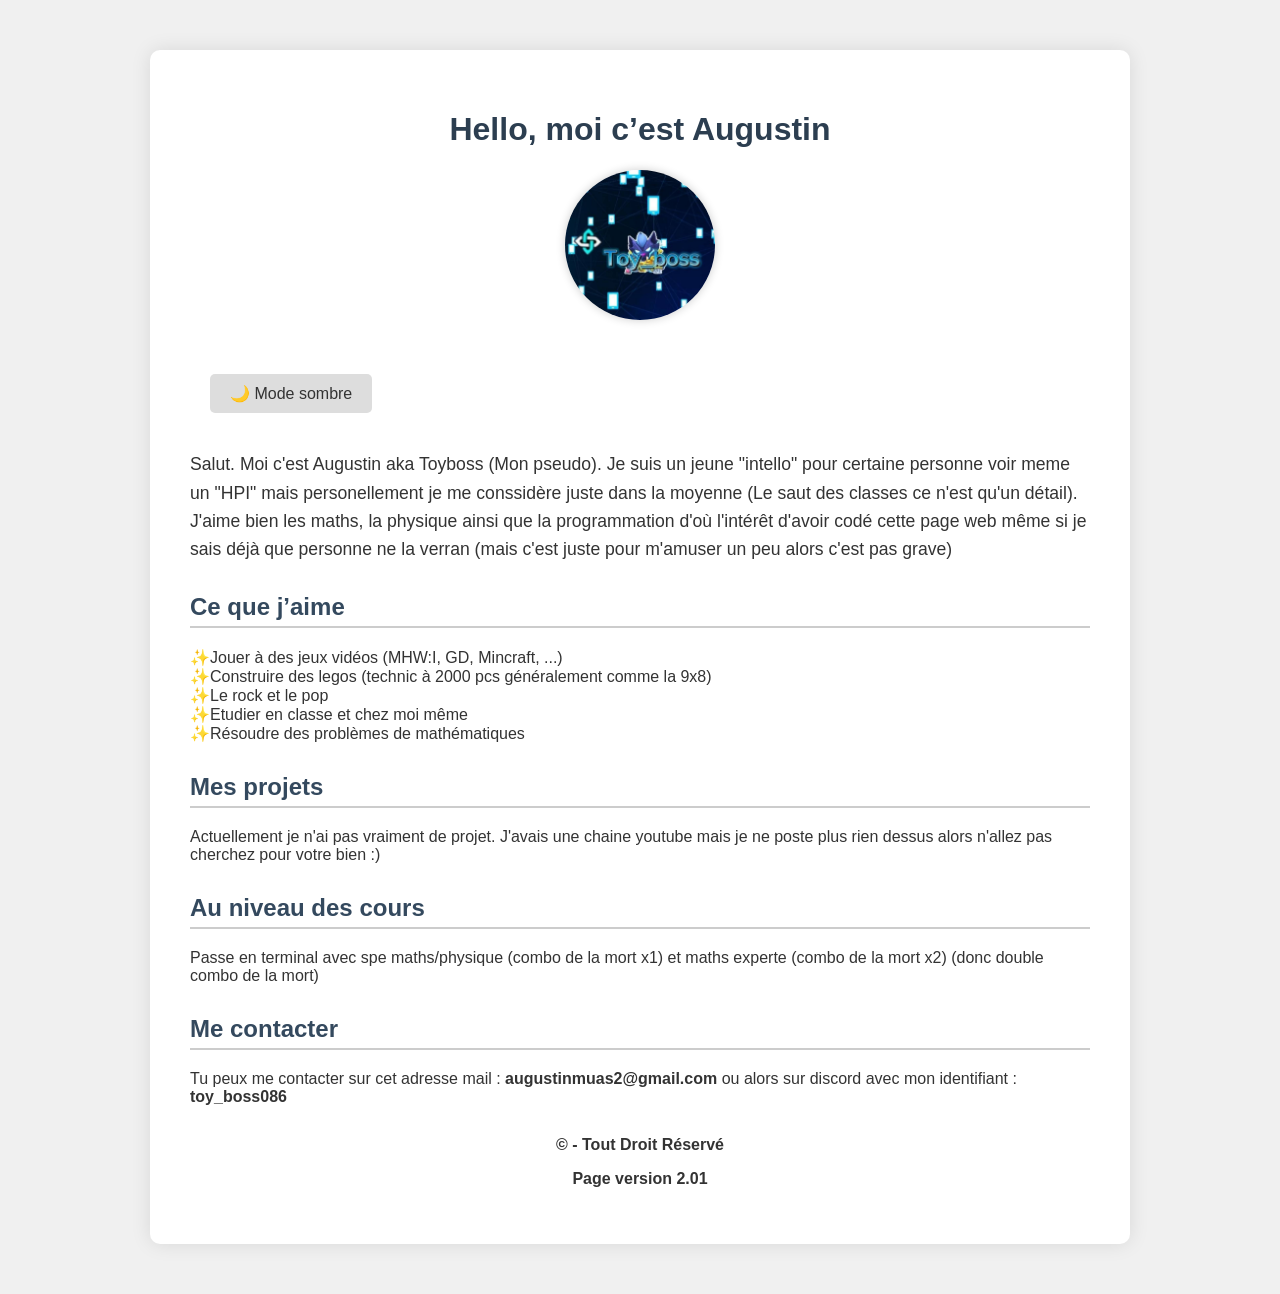
==== index.html @ 246f9c39 "Update index.html" ====
<!DOCTYPE html>
<html lang="fr">
<head>
  <meta charset="UTF-8">
  <title>Ma page Web officiel</title>
  <link rel="stylesheet" href="style.css">
</head>
<body>
  <div class="container">
    <h1>Hello, moi c’est Augustin</h1>
	<body class="light-mode">
    <div class="photo">
      <img src="PP.jpg" alt="Photo de profil">
    </div>
	<button id="toggle-theme">🌙 Mode sombre</button>
    <div class="bio">
      <p>Salut. Moi c'est Augustin aka Toyboss (Mon pseudo). Je suis un jeune "intello" pour certaine personne voir meme un "HPI" mais personellement je me conssidère juste dans la moyenne (Le saut des classes ce n'est qu'un détail). J'aime bien les maths, la physique ainsi que la programmation d'où l'intérêt d'avoir codé cette page web même si je sais déjà que personne ne la verran (mais c'est juste pour m'amuser un peu alors c'est pas grave)</p>
    </div>

    <div class="section">
      <h2>Ce que j’aime</h2>
      <ul>
        <li>Jouer à des jeux vidéos (MHW:I, GD, Mincraft, ...)</li>
        <li>Construire des legos (technic à 2000 pcs généralement comme la 9x8)</li>
        <li>Le rock et le pop</li>
        <li>Etudier en classe et chez moi même</li>
		<li>Résoudre des problèmes de mathématiques</li>
      </ul>
    </div>

    <div class="section">
      <h2>Mes projets</h2>
      <p>Actuellement je n'ai pas vraiment de projet. J'avais une chaine youtube mais je ne poste plus rien dessus alors n'allez pas cherchez pour votre bien :)</p>
    </div>

	<div class="section">
		<h2>Au niveau des cours</h2>
		<p>Passe en terminal avec  spe maths/physique (combo de la mort x1) et maths experte (combo de la mort x2) (donc double combo de la mort)</p>
	</div>
		
    <div class="section">
      <h2>Me contacter</h2>
      <p>Tu peux me contacter sur cet adresse mail : <strong>augustinmuas2@gmail.com</strong> ou alors sur discord avec mon identifiant : <strong>toy_boss086</strong></p>
    </div>
	
	 <div class="section">
	</div>
	
	
<script>  
const toggleBtn = document.getElementById('toggle-theme');
const body = document.body;

toggleBtn.addEventListener('click', () => {
  body.classList.toggle('light-mode');
  body.classList.toggle('dark-mode');

  // Changer le texte du bouton
  if (body.classList.contains('dark-mode')) {
    toggleBtn.textContent = '☀️ Mode clair';
  } else {
    toggleBtn.textContent = '🌙 Mode sombre';
  }
});
</script>
<footer>
	<strong><p> © - Tout Droit Réservé</p></strong>
	<strong><p>Page version 2.01</p></strong>
</footer>
</body>
</html>
---- style.css ----
body {
	margin: 0;
	font-family: 'Segoe UI', sans-serif;
	transition: background-color 0.5s ease, color 0.5s ease;
	}

	body.light-mode {
	background-color: #f0f0f0;
	color: #333;
	}
	body.dark-mode {
	background-color: #121212;
	color: #f0f0f0;
	}
    .container {
      max-width: 900px;
      margin: 50px auto;
      background-color: white;
      padding: 40px;
      box-shadow: 0 0 20px rgba(0,0,0,0.1);
      border-radius: 10px;
	  transition: background-color 0.5s ease;
    }
	body.dark-mode .container {
	background-color: rgba(30, 30, 30, 0.8);
	}
	button {
	margin: 20px;
	padding: 10px 20px;
	font-size: 1em;
	cursor: pointer;
	border: none;
	border-radius: 5px;
	background-color: #444;
	color: white;
	transition: background-color 0.3s ease;
	}
	body.light-mode button {
	background-color: #ddd;
	color: #333;
	}
    h1 {
      text-align: center;
      color: #2c3e50;
    }
    .photo {
      text-align: center;
      margin-bottom: 30px;
    }
    .photo img {
      width: 150px;
      height: 150px;
      border-radius: 50%;
      object-fit: cover;
      box-shadow: 0 0 10px rgba(0,0,0,0.2);
    }
    .bio {
      font-size: 1.1em;
      line-height: 1.6;
    }
    .section {
      margin-top: 30px;
    }
    .section h2 {
      color: #34495e;
      border-bottom: 2px solid #ccc;
      padding-bottom: 5px;
    }
    ul {
      list-style: none;
      padding: 0;
    }
    ul li::before {
      content: "✨";
    }
	.petite-image {
	width: 100px;
	height: auto;
	}
	.petite-image:hover {
	transform: scale(1.1);
	transition: transform 0.3s ease;
	}
	footer {
		text-align: center;
	}
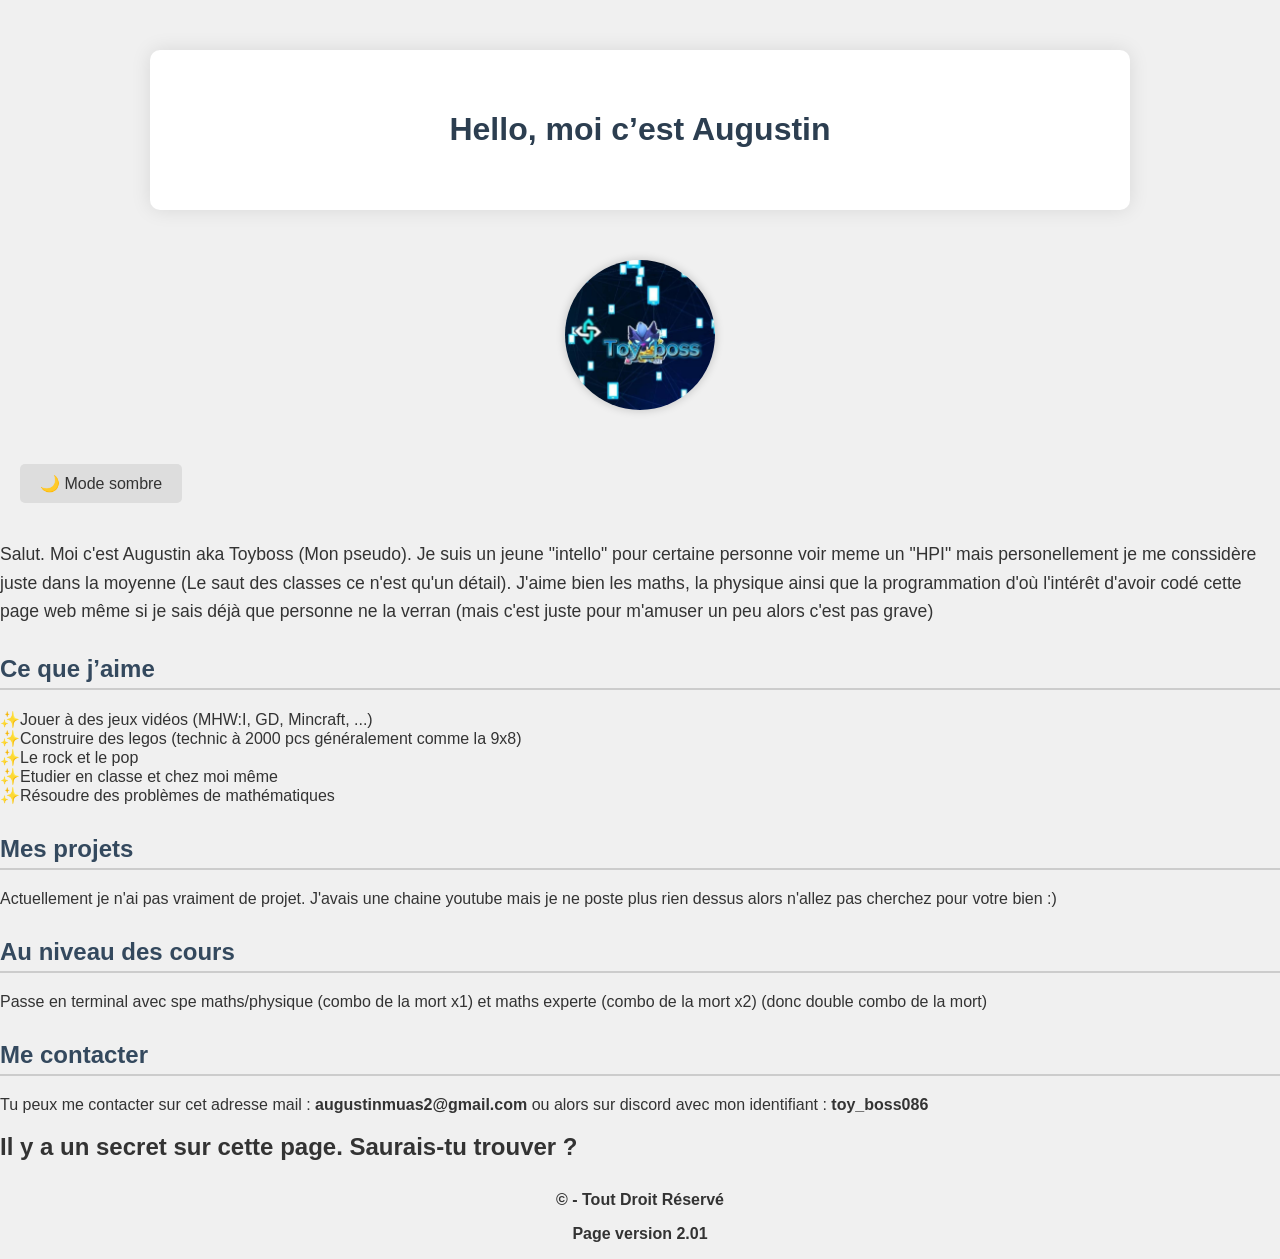
==== commit 307399af: "Update index.html" ====
--- a/index.html
+++ b/index.html
@@ -6,13 +6,18 @@
   <link rel="stylesheet" href="style.css">
 </head>
 <body>
+	
   <div class="container">
     <h1>Hello, moi c’est Augustin</h1>
 	<body class="light-mode">
+  </div>
+	
     <div class="photo">
       <img src="PP.jpg" alt="Photo de profil">
     </div>
+		
 	<button id="toggle-theme">🌙 Mode sombre</button>
+		
     <div class="bio">
       <p>Salut. Moi c'est Augustin aka Toyboss (Mon pseudo). Je suis un jeune "intello" pour certaine personne voir meme un "HPI" mais personellement je me conssidère juste dans la moyenne (Le saut des classes ce n'est qu'un détail). J'aime bien les maths, la physique ainsi que la programmation d'où l'intérêt d'avoir codé cette page web même si je sais déjà que personne ne la verran (mais c'est juste pour m'amuser un peu alors c'est pas grave)</p>
     </div>
@@ -42,8 +47,8 @@
       <h2>Me contacter</h2>
       <p>Tu peux me contacter sur cet adresse mail : <strong>augustinmuas2@gmail.com</strong> ou alors sur discord avec mon identifiant : <strong>toy_boss086</strong></p>
     </div>
-	
-	 <div class="section">
+		<h2>Il y a un secret sur cette page. Saurais-tu trouver ?</h2>
+	<div class="section">
 	</div>
 	
 	
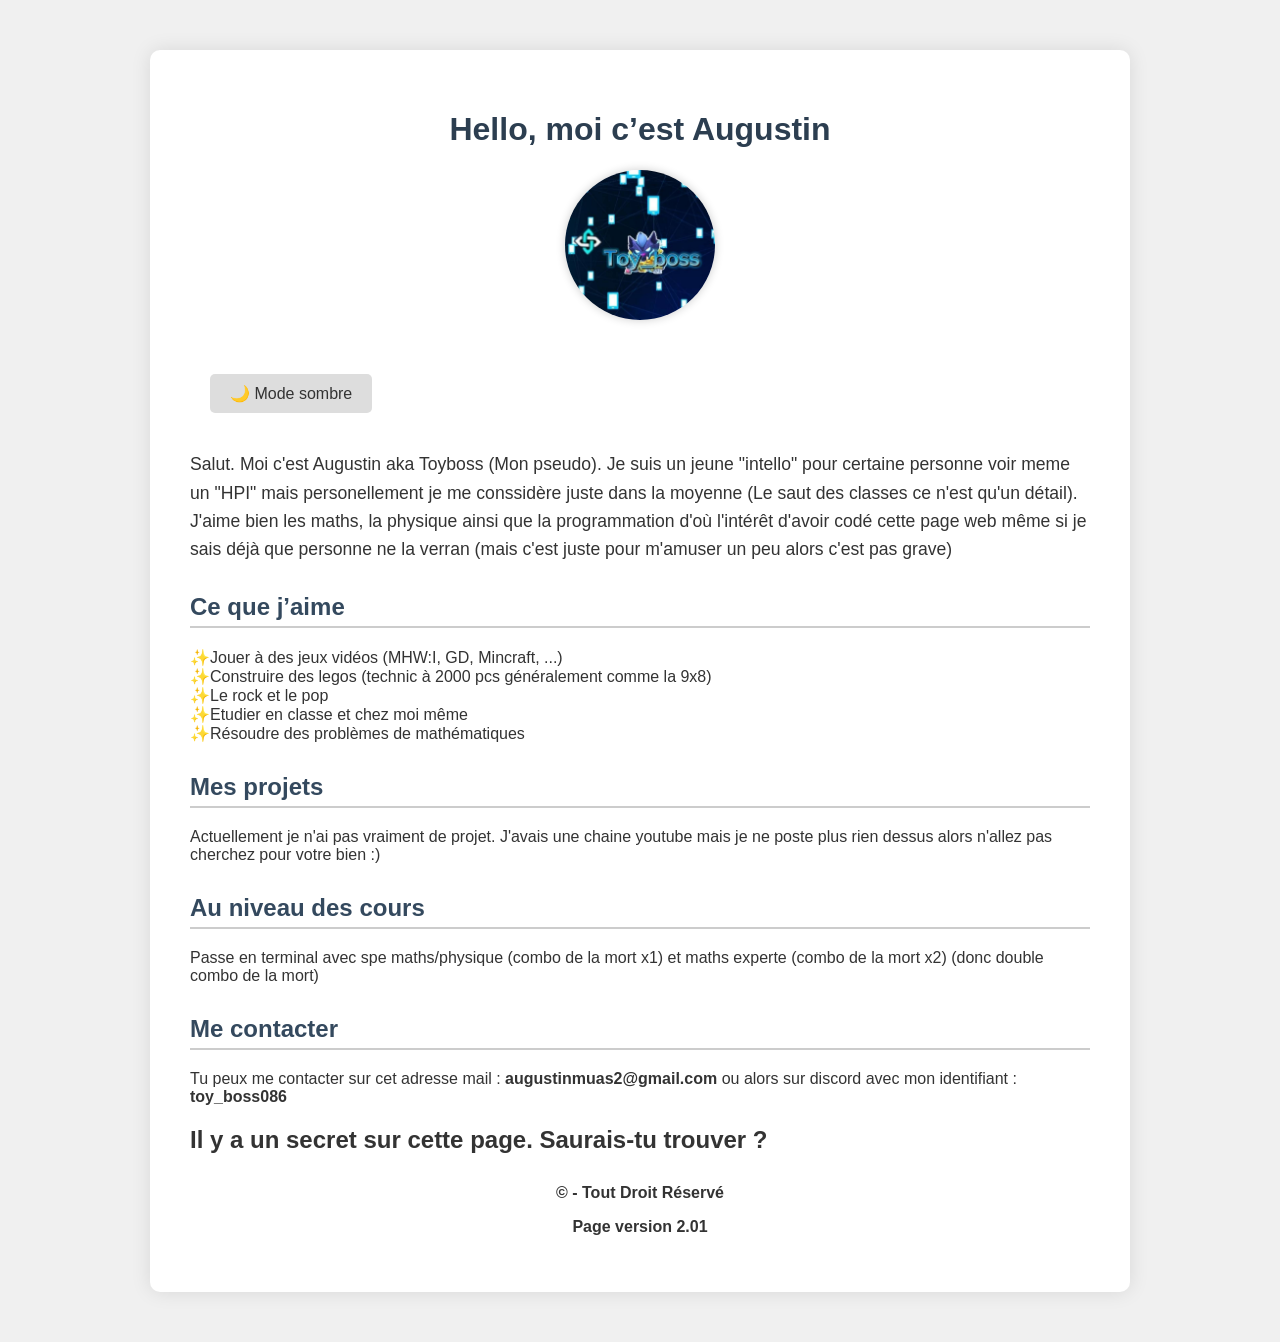
==== commit ddce00ad: "Update index.html" ====
--- a/index.html
+++ b/index.html
@@ -10,7 +10,6 @@
   <div class="container">
     <h1>Hello, moi c’est Augustin</h1>
 	<body class="light-mode">
-  </div>
 	
     <div class="photo">
       <img src="PP.jpg" alt="Photo de profil">
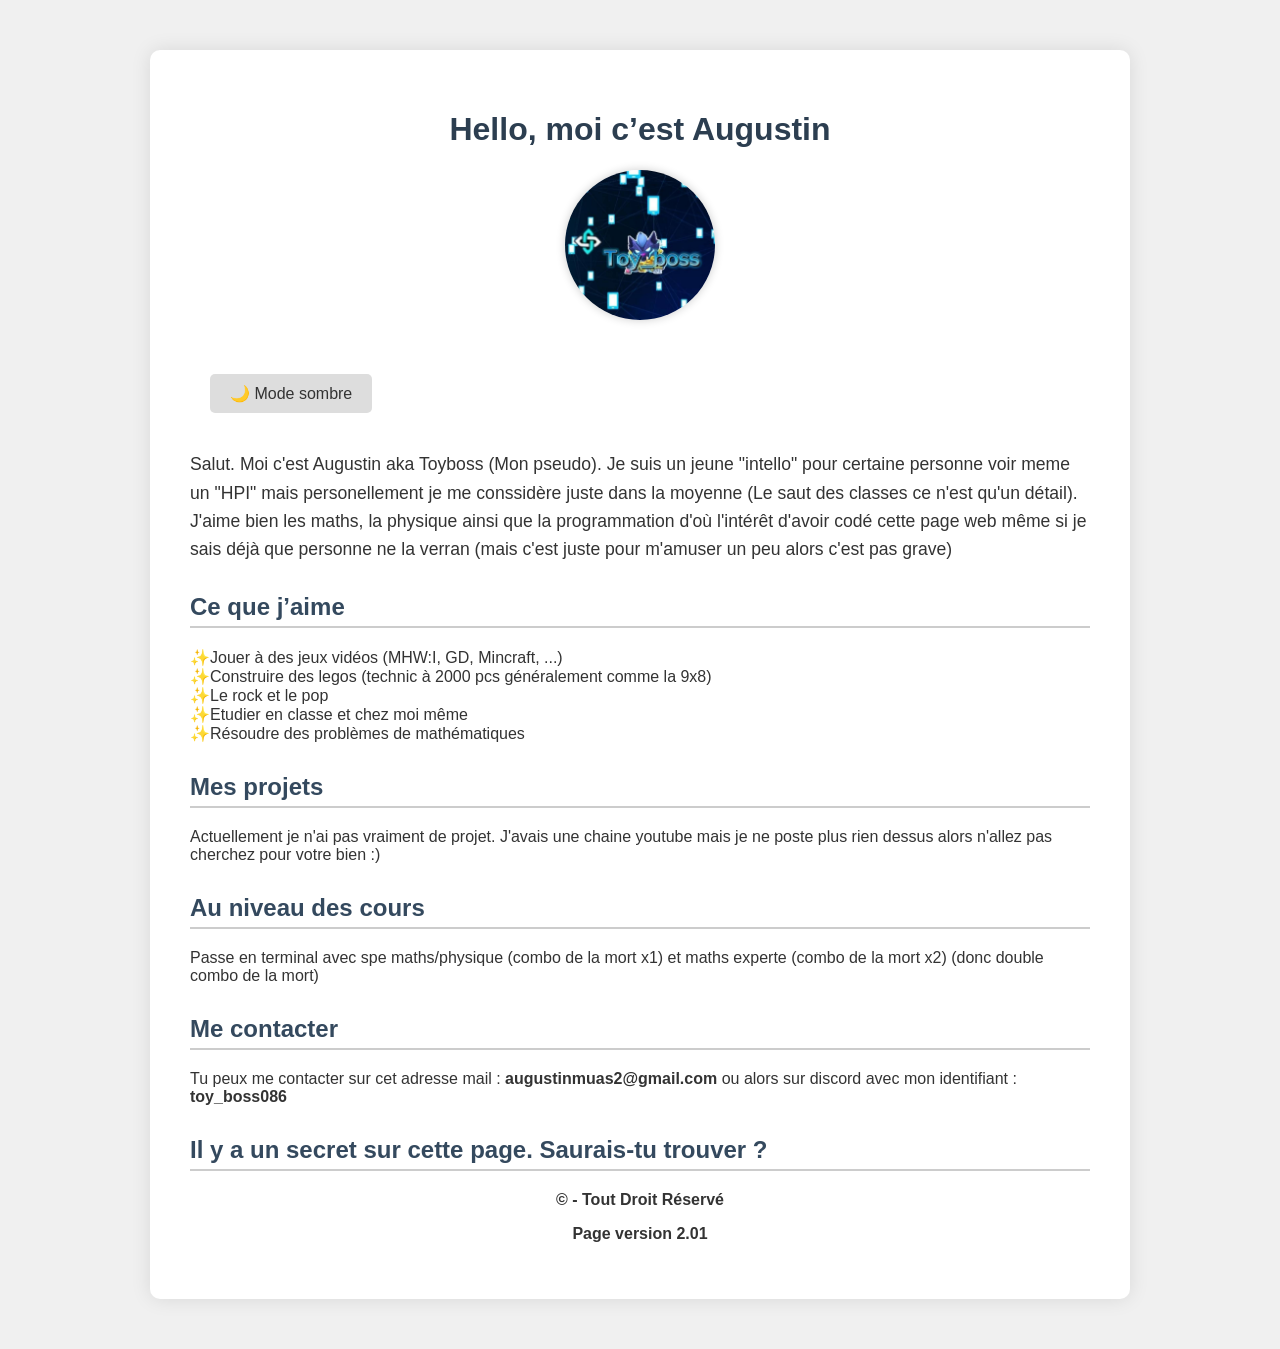
==== commit 5ec792d0: "Update index.html" ====
--- a/index.html
+++ b/index.html
@@ -46,8 +46,9 @@
       <h2>Me contacter</h2>
       <p>Tu peux me contacter sur cet adresse mail : <strong>augustinmuas2@gmail.com</strong> ou alors sur discord avec mon identifiant : <strong>toy_boss086</strong></p>
     </div>
+
+	<div class="section">
 		<h2>Il y a un secret sur cette page. Saurais-tu trouver ?</h2>
-	<div class="section">
 	</div>
 	
 	
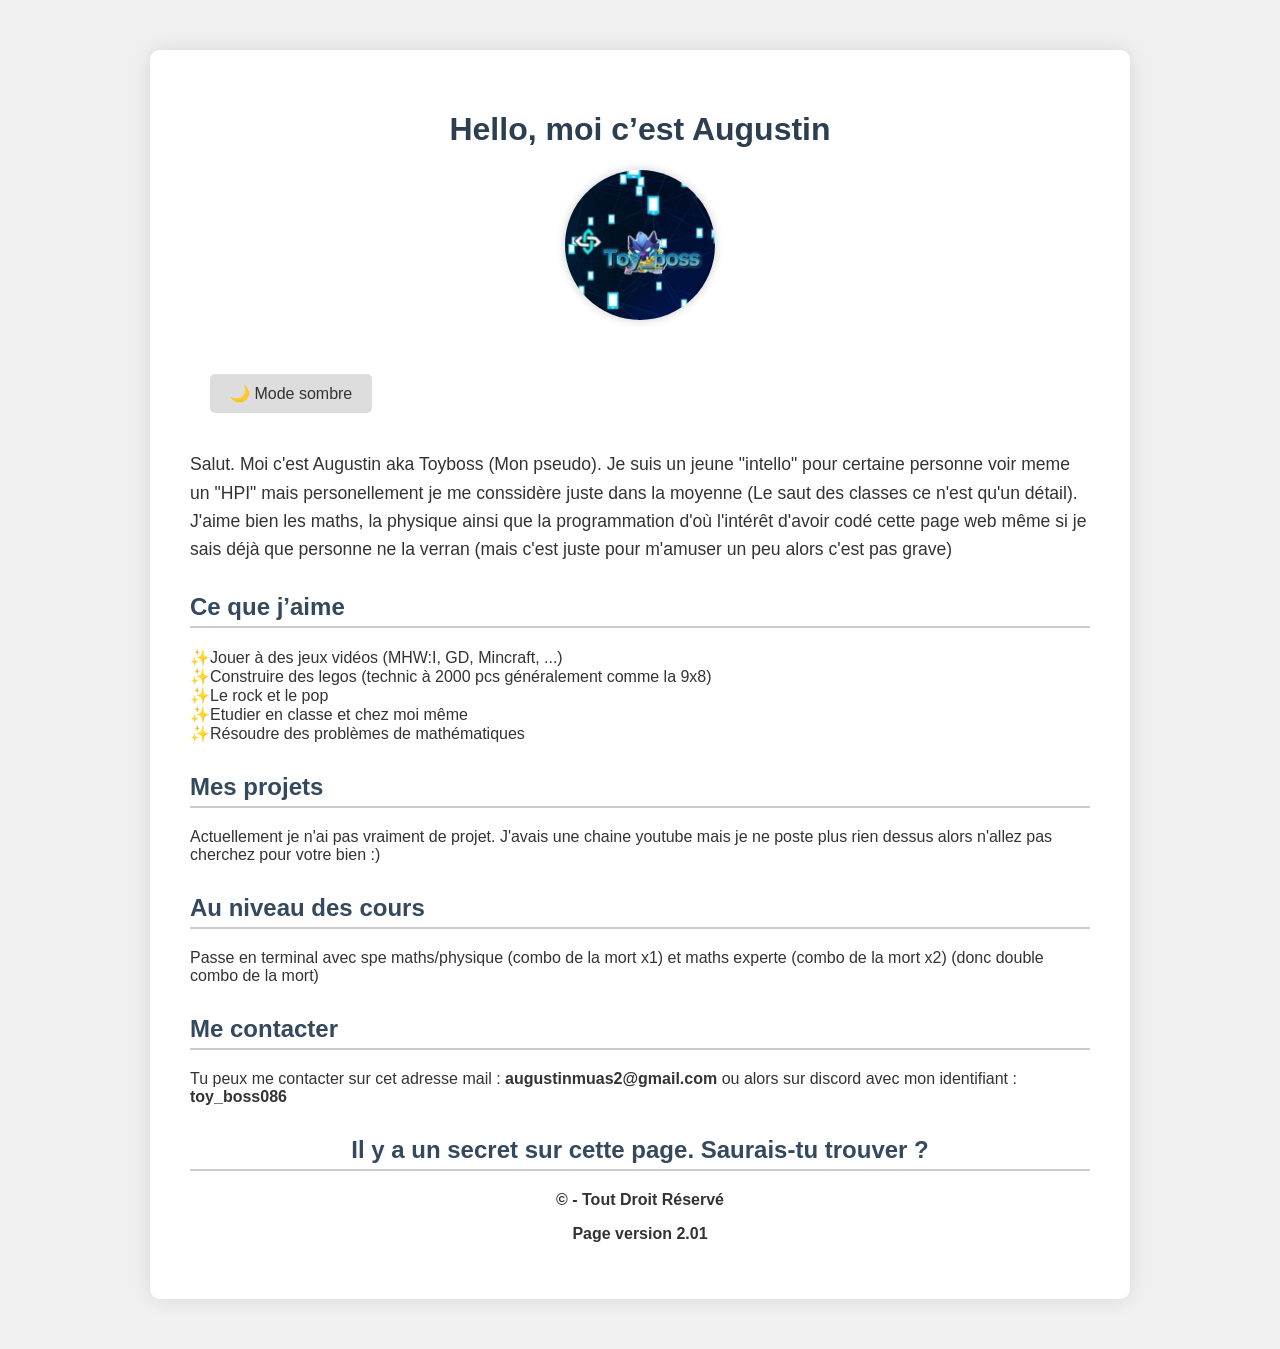
==== commit 6bf455cd: "Update index.html" ====
--- a/index.html
+++ b/index.html
@@ -48,7 +48,7 @@
     </div>
 
 	<div class="section">
-		<h2>Il y a un secret sur cette page. Saurais-tu trouver ?</h2>
+		<h2><center>Il y a un secret sur cette page. Saurais-tu trouver ?</center></h2>
 	</div>
 	
 	
